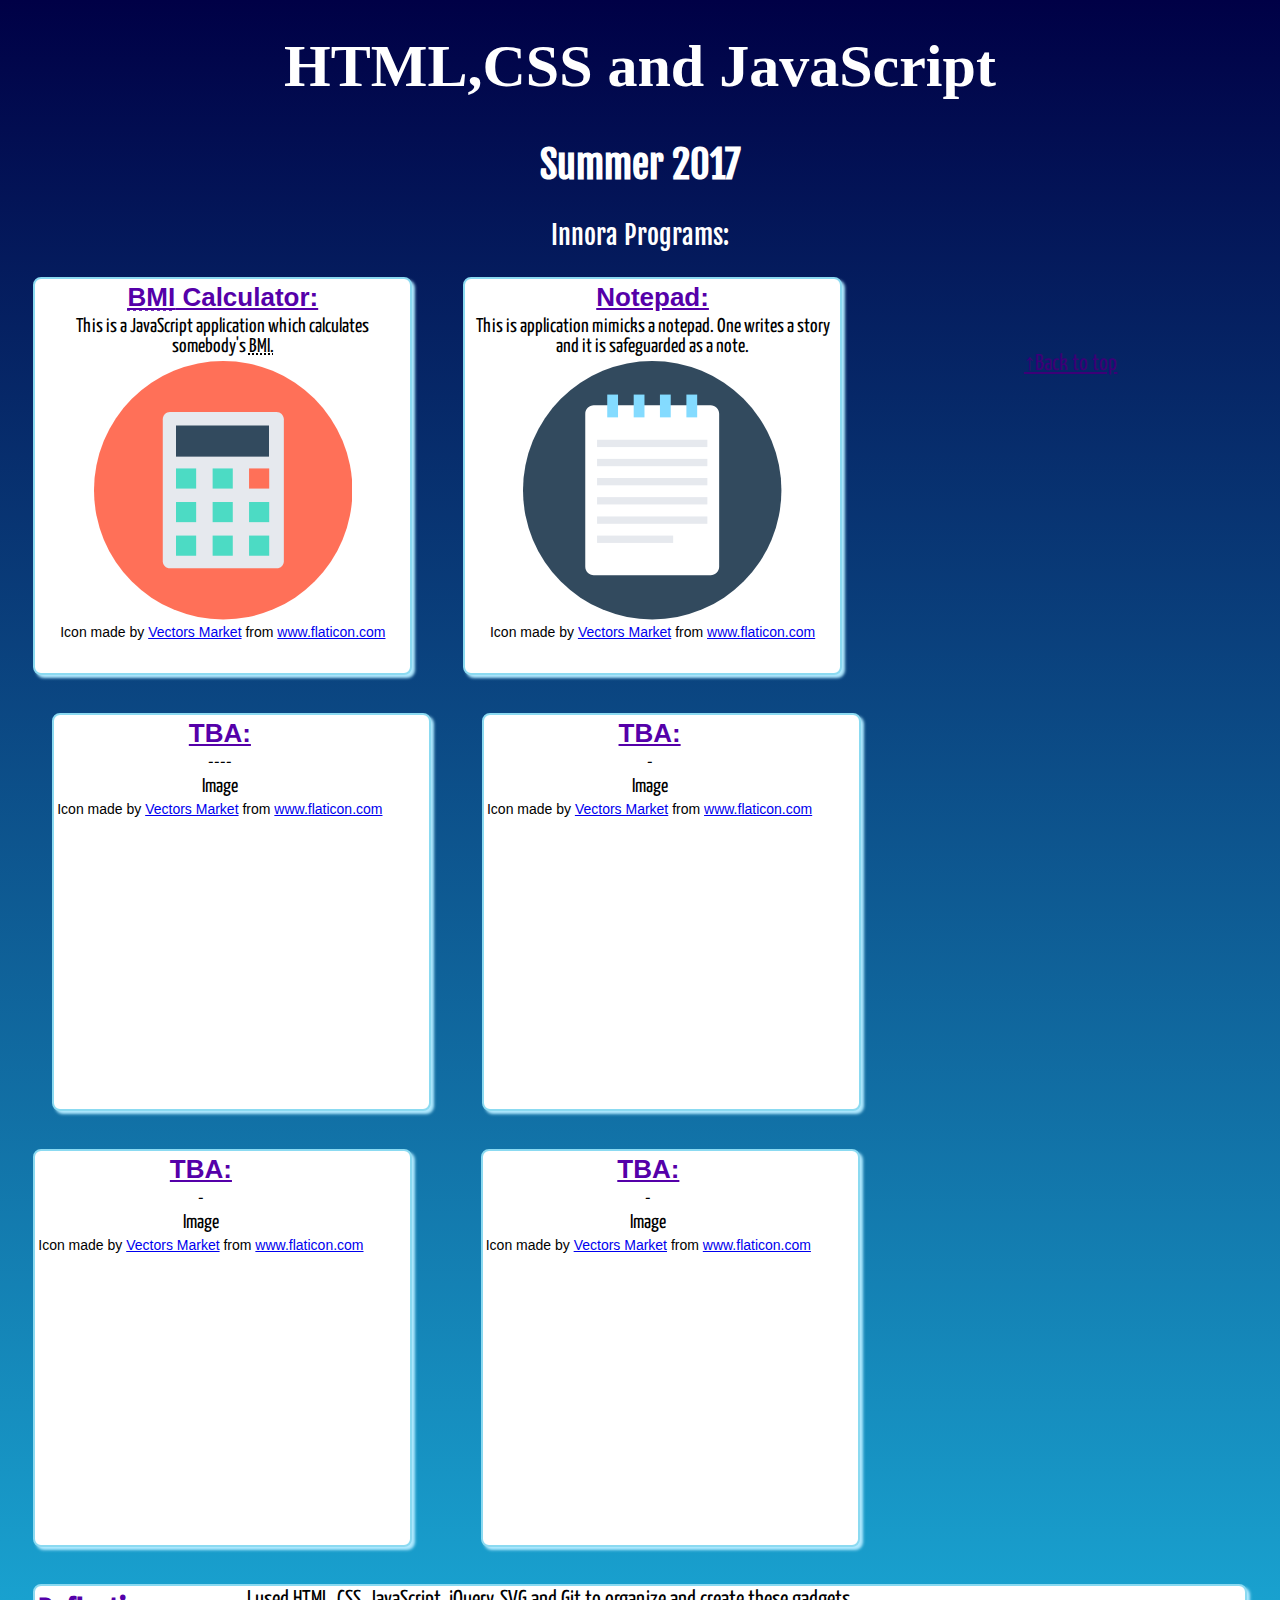
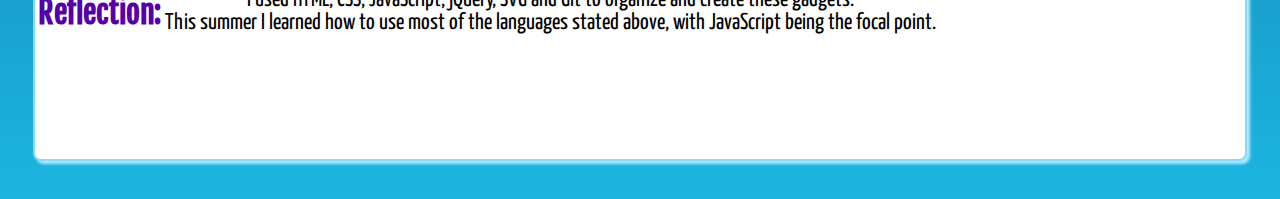
==== index.html @ 95ce41d3 "Add background" ====
<!DOCTYPE>
<html>
  <head>
    <title>Home</title>
    <meta charset="UTF-8">
    <link rel="stylesheet" href="index1.css">
    <link href="https://fonts.googleapis.com/css?family=Athiti|Bree+Serif|Crushed|Dosis|Fjalla+One|Open+Sans+Condensed:300|Ubuntu+Condensed|Yanone+Kaffeesatz" rel="stylesheet">
  </head>

  <body id="top">
    <h1>HTML,CSS and JavaScript</h1>
      <h2>Summer 2017</h2>
        <p>Innora Programs:</p>
  <div class="wrapper">
    <table class="app1">
      <tr>
        <th><div class="wrapper">
          <a href="HTML/BMI.html" target="_blank" class="linktitle"><abbr title="Body Mass Index">BMI</abbr> Calculator:</div></a>
        </th>
      </tr>
      <tr>
        <td>This is a JavaScript application which calculates somebody's <abbr title="Body Mass Index">BMI.</abbr></td>
      </tr>
      <tr>
        <td>
          <?xml version="1.0" encoding="iso-8859-1"?>
        <!-- Generator: Adobe Illustrator 19.0.0, SVG Export Plug-In . SVG Version: 6.00 Build 0)  -->
          <svg  width=70% height=80% version="1.1" id="Layer_1" xmlns="http://www.w3.org/2000/svg" xmlns:xlink="http://www.w3.org/1999/xlink" x="0px" y="0px"
        	 viewBox="0 0 508 508" style="enable-background:new 0 0 508 508;" xml:space="preserve">
            <circle style="fill:#FF7058;" cx="254" cy="254" r="254"/>
              <path style="fill:#E6E9EE;" d="M358.8,100.4H149.2c-7.6,0-14,6.4-14,14v279.2c0,7.6,6.4,14,14,14h210c7.6,0,14-6.4,14-14V114.4
        	     C372.8,106.8,366.8,100.4,358.8,100.4z"/>
               <rect x="161.2" y="126.8" style="fill:#324A5E;" width="182.8" height="61.2"/>
               <rect x="304.8" y="211.2" style="fill:#FF7058;" width="39.6" height="39.6"/>
                  <g>
        	          <rect x="161.2" y="211.2" style="fill:#4CDBC4;" width="39.6" height="39.6"/>
                  	<rect x="233.2" y="211.2" style="fill:#4CDBC4;" width="39.6" height="39.6"/>
                  	<rect x="161.2" y="277.2" style="fill:#4CDBC4;" width="39.6" height="39.6"/>
                  	<rect x="233.2" y="277.2" style="fill:#4CDBC4;" width="39.6" height="39.6"/>
                  	<rect x="304.8" y="277.2" style="fill:#4CDBC4;" width="39.6" height="39.6"/>
                  	<rect x="161.2" y="343.2" style="fill:#4CDBC4;" width="39.6" height="39.6"/>
                  	<rect x="233.2" y="343.2" style="fill:#4CDBC4;" width="39.6" height="39.6"/>
                  	<rect x="304.8" y="343.2" style="fill:#4CDBC4;" width="39.6" height="39.6"/>
                </g>
          </svg>
        </td>
        <tr>
      <td>
          <p class="caption">Icon made by <a href ="http://www.flaticon.com/authors/vectors-market" target="_blank"> Vectors Market</a> from <a href="http://www.flaticon.com" target="_blank">www.flaticon.com</a> </p>
        </td>
      </tr>
      </tr>
    </table>
   <table class="app2">
      <tr>
        <th><div class="wrapper">
          <a href="HTML/notes.html" target="_blank" class="linktitle">Notepad:</a></div>
        </th>
      </tr>
      <tr>
        <td>This is application mimicks a notepad. One writes a story and it is safeguarded as a note.</td>
      </tr>
      <tr>
        <td>
          <?xml version="1.0" encoding="iso-8859-1"?>
        <!--   Generator: Adobe Illustrator 19.0.0, SVG Export Plug-In . SVG Version: 6.00 Build 0)  -->
          <svg width=70% height=80% version="1.1" id="Layer_1" xmlns="http://www.w3.org/2000/svg" xmlns:xlink="http://www.w3.org/1999/xlink" x="0px" y="0px"
          	 viewBox="0 0 508 508" style="enable-background:new 0 0 508 508;" xml:space="preserve">
             <circle style="fill:#324A5E;" cx="254" cy="254" r="254"/>
             <path style="fill:#FFFFFF;" d="M368.8,421.2H139.2c-9.2,0-16.8-7.6-16.8-16.8V103.6c0-9.2,7.6-16.8,16.8-16.8h229.6
          	 c9.2,0,16.8,7.6,16.8,16.8v300.8C385.6,413.6,378,421.2,368.8,421.2z"/>
              <g>
          	     <rect x="321.2" y="66" style="fill:#84DBFF;" width="21.2" height="44.8"/>
          	      <rect x="269.2" y="66" style="fill:#84DBFF;" width="21.2" height="44.8"/>
          	      <rect x="217.6" y="66" style="fill:#84DBFF;" width="21.2" height="44.8"/>
          	      <rect x="165.6" y="66" style="fill:#84DBFF;" width="21.2" height="44.8"/>
              </g>
              <g>
          	     <rect x="145.6" y="154.8" style="fill:#E6E9EE;" width="216.8" height="14.4"/>
          	     <rect x="145.6" y="192.4" style="fill:#E6E9EE;" width="216.8" height="14.4"/>
          	     <rect x="145.6" y="230" style="fill:#E6E9EE;" width="216.8" height="14.4"/>
          	     <rect x="145.6" y="267.6" style="fill:#E6E9EE;" width="216.8" height="14.4"/>
          	     <rect x="145.6" y="305.6" style="fill:#E6E9EE;" width="216.8" height="14.4"/>
          	     <rect x="145.6" y="343.2" style="fill:#E6E9EE;" width="149.6" height="14.4"/>
              </g>
          </svg>
        </td>
        <tr>
      <td>
          <p class="caption">Icon made by <a href ="http://www.flaticon.com/authors/vectors-market" target="_blank"> Vectors Market</a> from <a href="http://www.flaticon.com" target="_blank">www.flaticon.com</a> </p>
        </td>
      </tr>
      </tr>
    </table>
    <table class="app3">
      <tr>
        <th><div class="wrapper">
          <a href="" target="_blank" class="linktitle">TBA:</div></a>
        </th>
      </tr>
      <tr>
        <td>----</td>
      </tr>
      <tr>
        <td>
          Image
        </td>
        <tr>
      <td>
          <p class="caption">Icon made by <a href ="http://www.flaticon.com/authors/vectors-market" target="_blank"> Vectors Market</a> from <a href="http://www.flaticon.com" target="_blank">www.flaticon.com</a> </p>
        </td>
      </tr>
      </tr>
    </table>
  </div>
    <br>
    <br>
    <br>
    <br>
    <div class="wrapper">
    <table class="app1" class="row-2">
      <tr>
        <th><div class="wrapper">
          <a href="" target="_blank" class="linktitle">TBA:</div></a>
        </th>
      </tr>
      <tr>
        <td>-</td>
      </tr>
      <tr>
        <td>
          Image
        </td>
        <tr>
      <td>
          <p class="caption">Icon made by <a href ="http://www.flaticon.com/authors/vectors-market" target="_blank"> Vectors Market</a> from <a href="http://www.flaticon.com" target="_blank">www.flaticon.com</a> </p>
        </td>
      </tr>
      </tr>
    </table>
   <table class="app2" class="row-2">
     <tr>
       <th><div class="wrapper">
         <a href="" target="_blank" class="linktitle">TBA:</div></a>
       </th>
     </tr>
     <tr>
       <td>-</td>
     </tr>
     <tr>
       <td>
         Image
       </td>
       <tr>
     <td>
         <p class="caption">Icon made by <a href ="http://www.flaticon.com/authors/vectors-market" target="_blank"> Vectors Market</a> from <a href="http://www.flaticon.com" target="_blank">www.flaticon.com</a> </p>
       </td>
     </tr>
     </tr>
    </table>
    <table class="app3" id="col-3-row-2" class="row-2">
      <tr>
        <th><div class="wrapper">
          <a href="" target="_blank" class="linktitle">TBA:</div></a>
        </th>
      </tr>
      <tr>
        <td>-</td>
      </tr>
      <tr>
        <td>
          Image
        </td>
        <tr>
      <td>
          <p class="caption">Icon made by <a href ="http://www.flaticon.com/authors/vectors-market" target="_blank"> Vectors Market</a> from <a href="http://www.flaticon.com" target="_blank">www.flaticon.com</a> </p>
        </td>
      </tr>
      </tr>
    </table>
  </div>
  <table class="app1" id="reflection">
    <th class="h4"> Reflection:</th>
    <td id="ref">I used HTML, CSS, JavaScript, jQuery, SVG and Git to organize and create these gadgets. <br>This summer I learned how to use most of the languages stated above, with JavaScript being the focal point. </td>
  </table>
  <a id="btp" href="#top"> &#8593;Back to top </a>
  </body>
</html>
---- index1.css ----
html{
  background:linear-gradient(to bottom,#000046,#1cb5e0);
  text-align: center;
  background-size: cover;
  border: none;

}
body{
  background-repeat: no-repeat;
}
h1{
  font-family: 'Crushed', cursive;
  text-align: center;
  font-size: 60px;
  color: white;
  margin-top: 2.5%;

}
.subtitle{
  font-size: 30px;
}
h2,.h4{
  font-family: 'Fjalla One', sans-serif;
  text-align: center;
  font-size:38px;
  color:white;
}
.h4{
  font-size: 30px;
  color:#5500a9;
}
p{
  font-family: 'Fjalla One', sans-serif;
  text-align: center;
  font-size: 26px;
  color:white;
}
td{
  font-family: 'Yanone Kaffeesatz', sans-serif;
  font-size: 20px;
  text-align: center;
  color:black;
}
th,.caption{
font-family: 'Ubuntu Condensed', sans-serif;
text-align: center;
font-size: 26px;
}
.caption{
  font-size: 14px;
  color:black;
}
table{
  position: relative;
  width:30%;
  height:45%;
  border: 2px solid #8bdaf1;
  border-radius: 8px;
  margin-right: 2%;
  margin-left: 2%;
  margin-bottom: 3%;
  display: inline-grid;
  background-color: white;
  box-shadow: 3px 3px 3px #b1eaff;
  -webkit-transition: all .5s; /* For Safari 3.1 to 6.0 */
  transition: all .5s;
  float:left;
  cursor:pointer;
}
.app3{
margin-left: 3.5%;
}
.app2{
  margin-right: 2.15%;
}
.app{
  margin-left: 1.5%;
}
#col-3-row-2{
  float:left;
  margin-left: 3.25%;
  margin-right: 0%;
}
.linktitle{
  color:#5500a9;
}
table:hover{
  background-color:rgb(220,241,250);
  color:#4141ff;
  width:31%;
  box-shadow: 5px 5px 4px #3c0077;
}
#ref{
  font-size: 23px;
  color:black;
}
#reflection{
width:96%;
height:20%;
}
#reflection:hover{
  width:97%;
}
#btp{
  text-align: center;
  color:#3c0077;
  font-family: 'Yanone Kaffeesatz', sans-serif;
  font-size:23px;
}
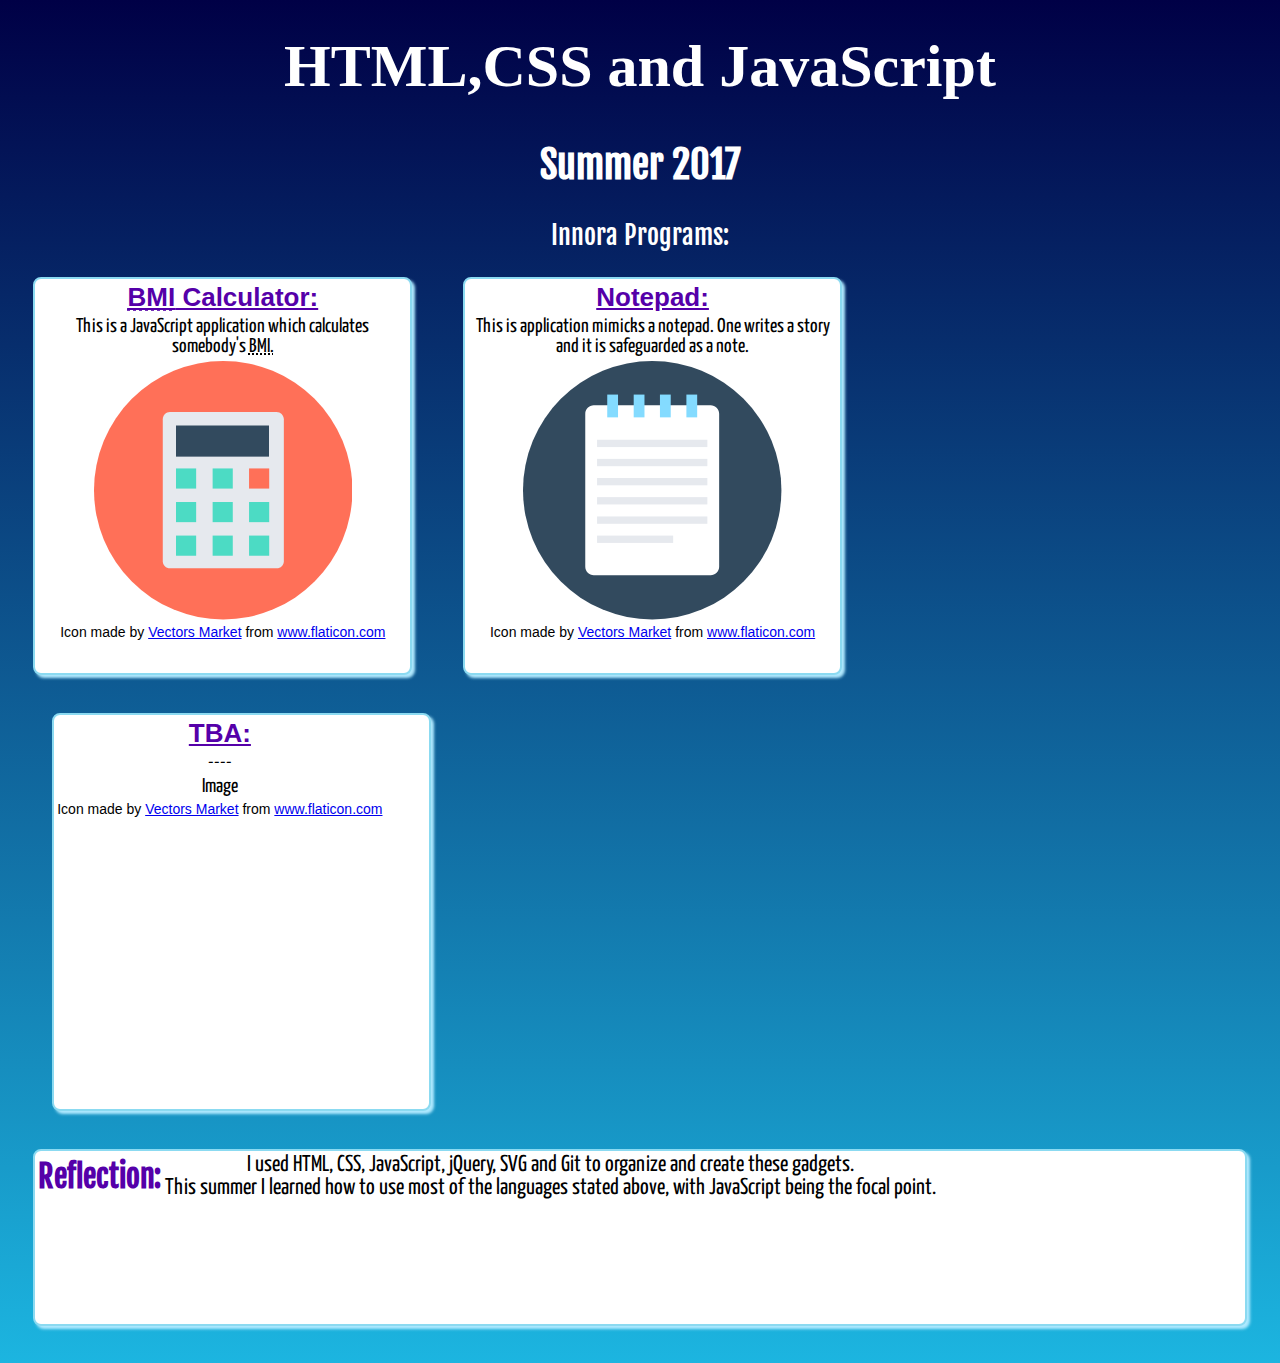
==== commit 1f2a8459: "Add new images and add jQuery (not draggable yet)" ====
--- a/index.html
+++ b/index.html
@@ -117,7 +117,7 @@
     <br>
     <br>
     <br>
-    <div class="wrapper">
+    <!--<div class="wrapper">
     <table class="app1" class="row-2">
       <tr>
         <th><div class="wrapper">
@@ -178,11 +178,13 @@
       </tr>
       </tr>
     </table>
-  </div>
+  </div>-->
   <table class="app1" id="reflection">
     <th class="h4"> Reflection:</th>
     <td id="ref">I used HTML, CSS, JavaScript, jQuery, SVG and Git to organize and create these gadgets. <br>This summer I learned how to use most of the languages stated above, with JavaScript being the focal point. </td>
   </table>
-  <a id="btp" href="#top"> &#8593;Back to top </a>
+  <br>
+  <br>
+  
   </body>
 </html>
--- a/index1.css
+++ b/index1.css
@@ -101,9 +101,12 @@
 #reflection:hover{
   width:97%;
 }
+/*
 #btp{
-  text-align: center;
+  text-align: right;
   color:#3c0077;
   font-family: 'Yanone Kaffeesatz', sans-serif;
   font-size:23px;
-}
+  position: absolute;
+  bottom:.2%;
+}*/
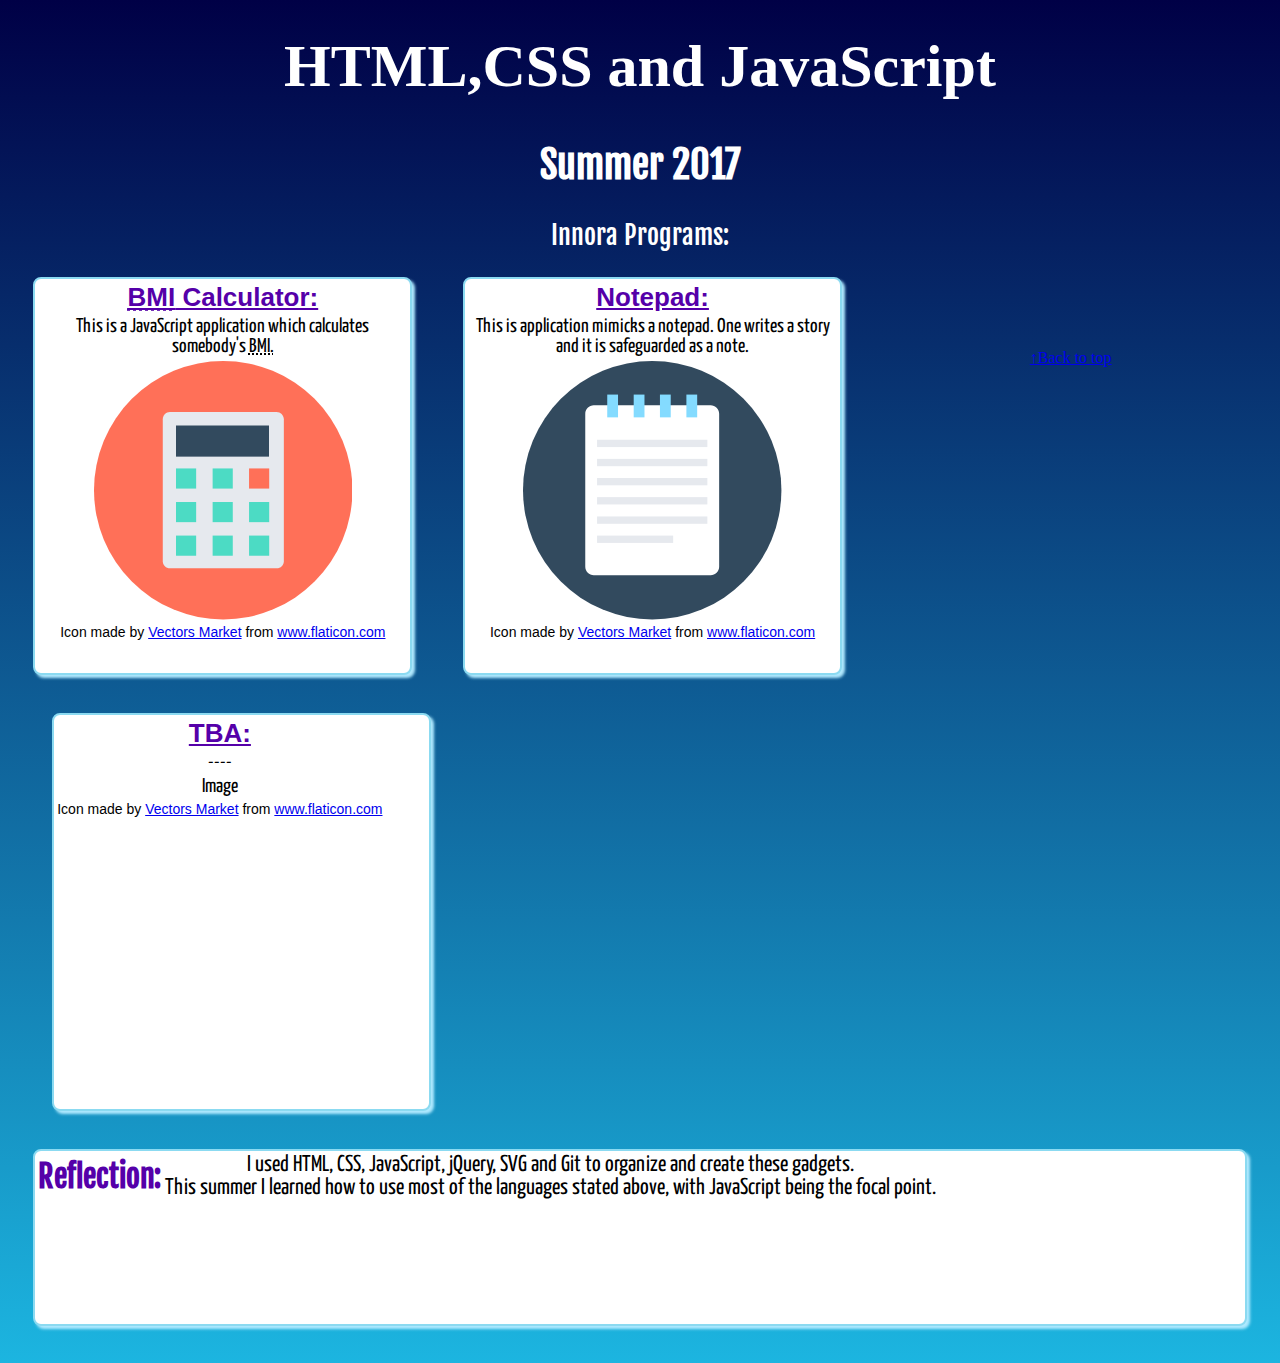
==== commit 3aeeddc3: "Added indexes and images" ====
--- a/index.html
+++ b/index.html
@@ -15,7 +15,7 @@
     <table class="app1">
       <tr>
         <th><div class="wrapper">
-          <a href="HTML/BMI.html" target="_blank" class="linktitle"><abbr title="Body Mass Index">BMI</abbr> Calculator:</div></a>
+          <a href="HTML/BMI.html" class="linktitle"><abbr title="Body Mass Index">BMI</abbr> Calculator:</div></a>
         </th>
       </tr>
       <tr>
@@ -54,7 +54,7 @@
    <table class="app2">
       <tr>
         <th><div class="wrapper">
-          <a href="HTML/notes.html" target="_blank" class="linktitle">Notepad:</a></div>
+          <a href="HTML/notes.html"  class="linktitle">Notepad:</a></div>
         </th>
       </tr>
       <tr>
@@ -95,7 +95,7 @@
     <table class="app3">
       <tr>
         <th><div class="wrapper">
-          <a href="" target="_blank" class="linktitle">TBA:</div></a>
+          <a href=""  class="linktitle">TBA:</div></a>
         </th>
       </tr>
       <tr>
@@ -183,8 +183,6 @@
     <th class="h4"> Reflection:</th>
     <td id="ref">I used HTML, CSS, JavaScript, jQuery, SVG and Git to organize and create these gadgets. <br>This summer I learned how to use most of the languages stated above, with JavaScript being the focal point. </td>
   </table>
-  <br>
-  <br>
-  
+  <a id="btp" href="#top"> &#8593;Back to top </a>
   </body>
 </html>
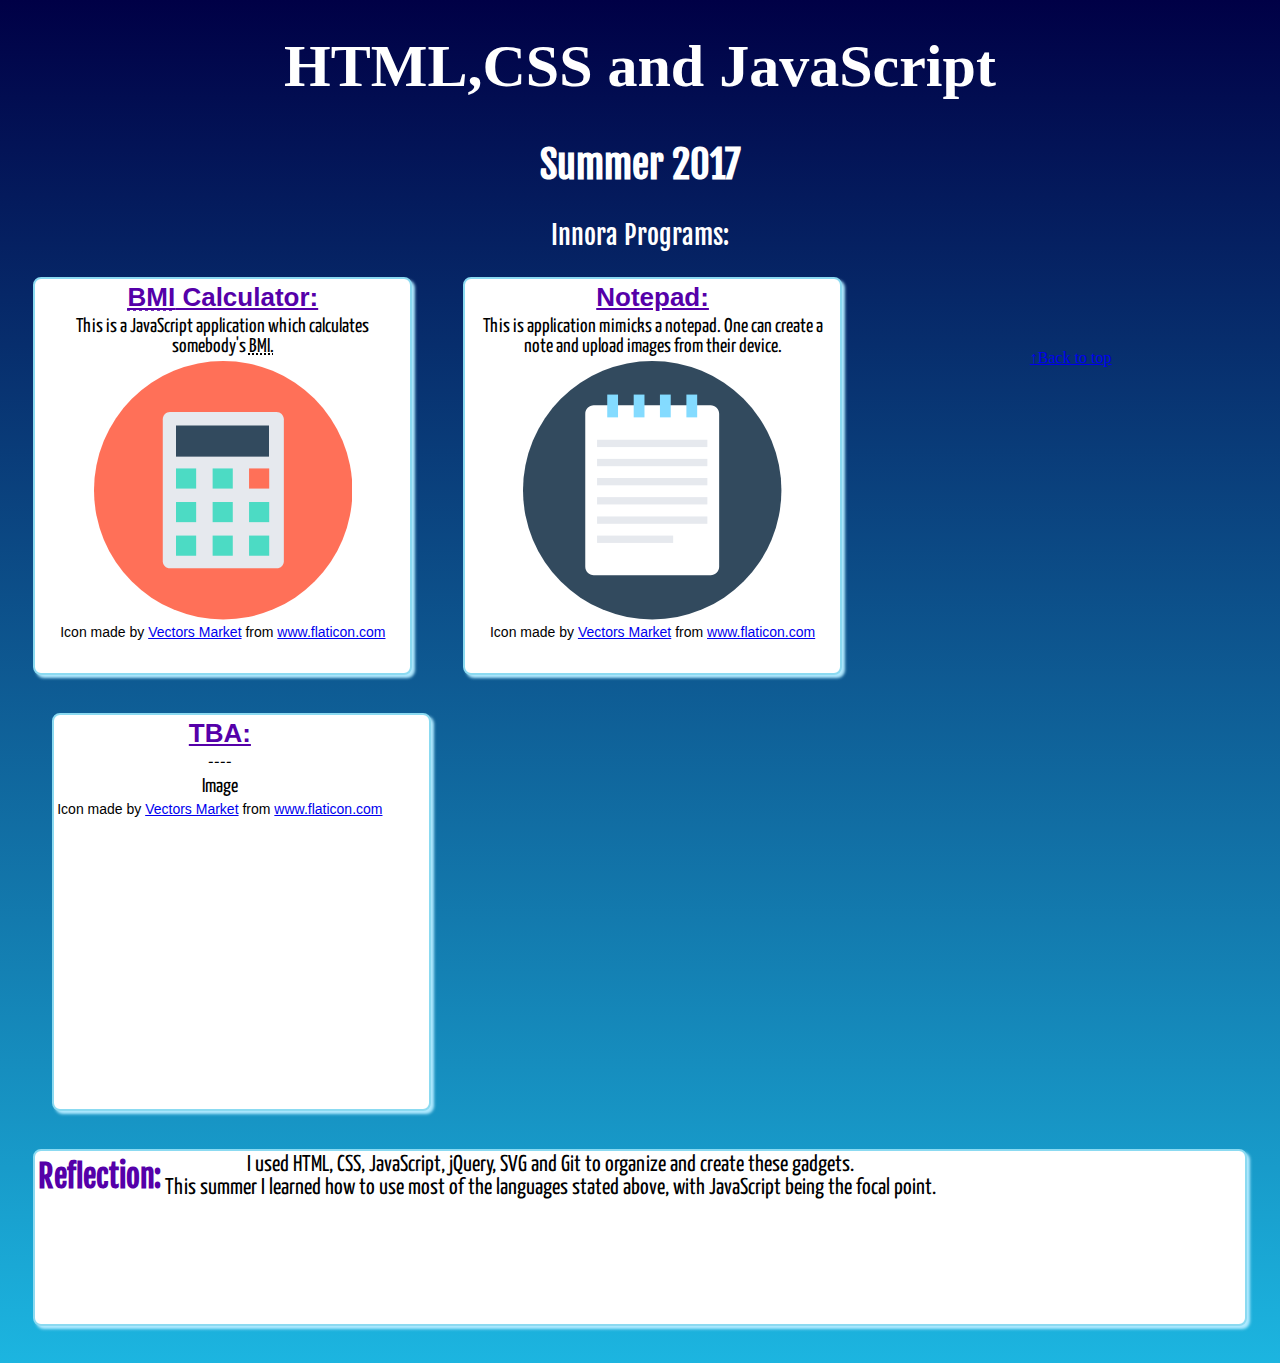
==== commit 6117c5df: "Beautify buttons" ====
--- a/index.html
+++ b/index.html
@@ -58,7 +58,7 @@
         </th>
       </tr>
       <tr>
-        <td>This is application mimicks a notepad. One writes a story and it is safeguarded as a note.</td>
+        <td>This is application mimicks a notepad. One can create a note and upload images from their device.</td>
       </tr>
       <tr>
         <td>
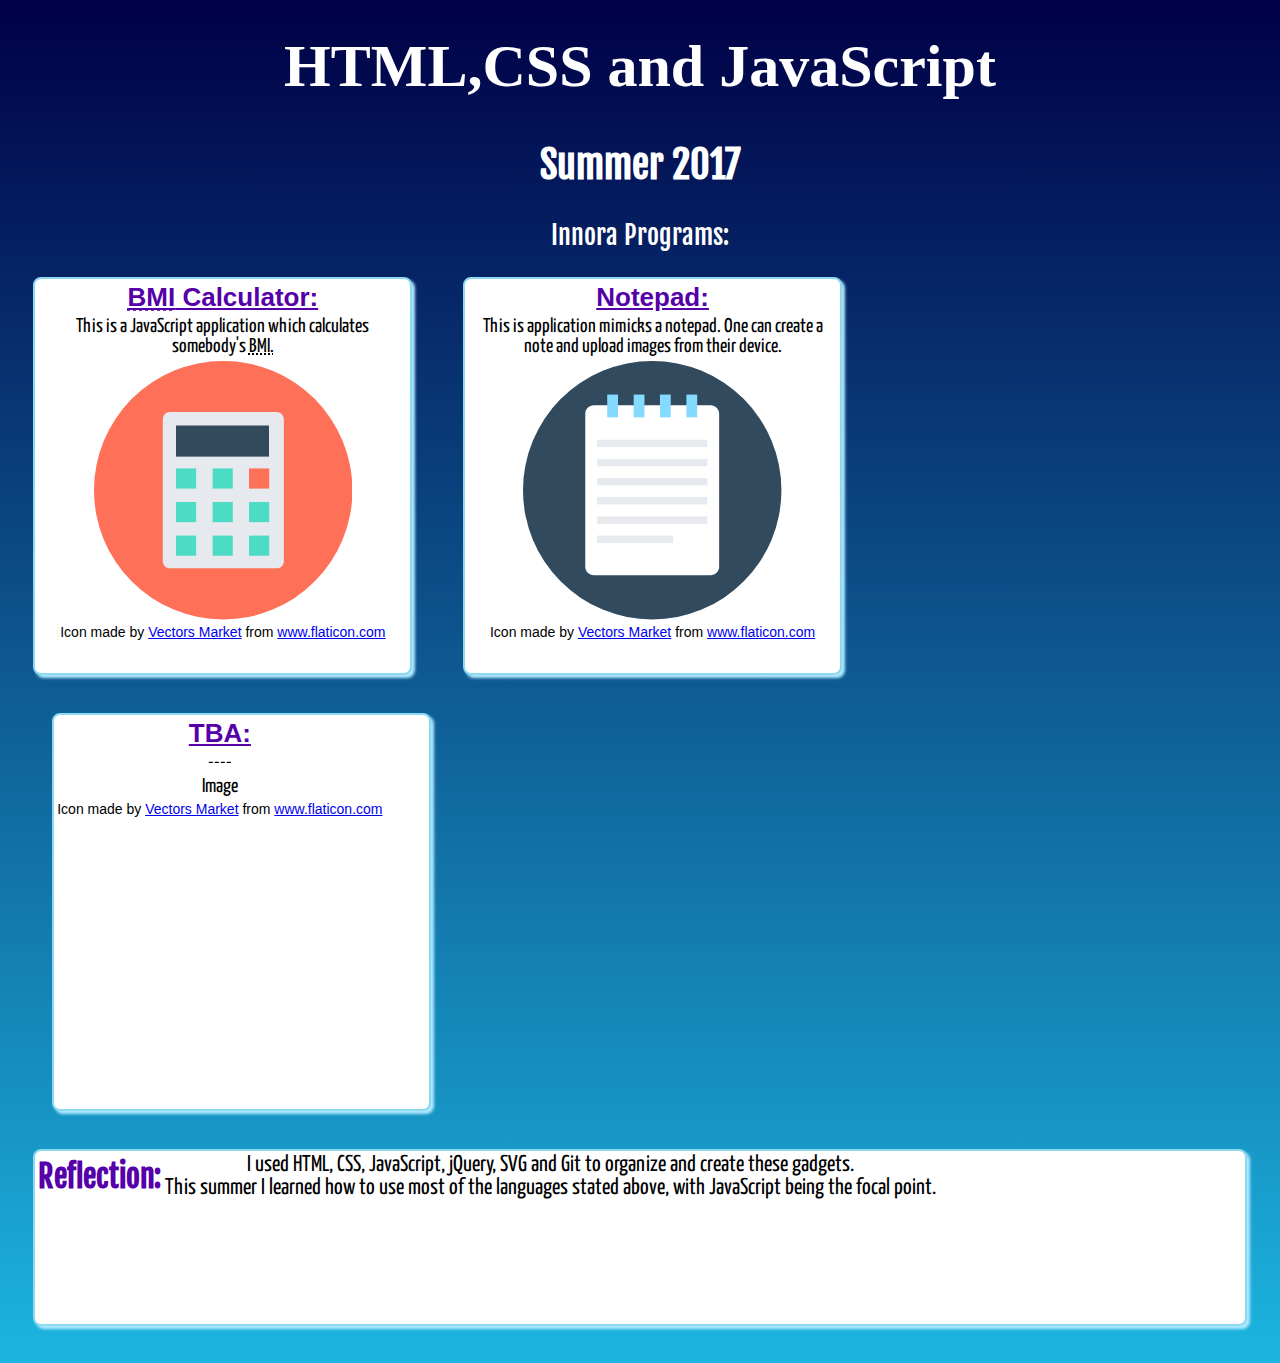
==== commit 7b09032d: "Resolve conflicts after merging" ====
--- a/index.html
+++ b/index.html
@@ -183,6 +183,8 @@
     <th class="h4"> Reflection:</th>
     <td id="ref">I used HTML, CSS, JavaScript, jQuery, SVG and Git to organize and create these gadgets. <br>This summer I learned how to use most of the languages stated above, with JavaScript being the focal point. </td>
   </table>
-  <a id="btp" href="#top"> &#8593;Back to top </a>
+  <br>
+  <br>
+  
   </body>
 </html>
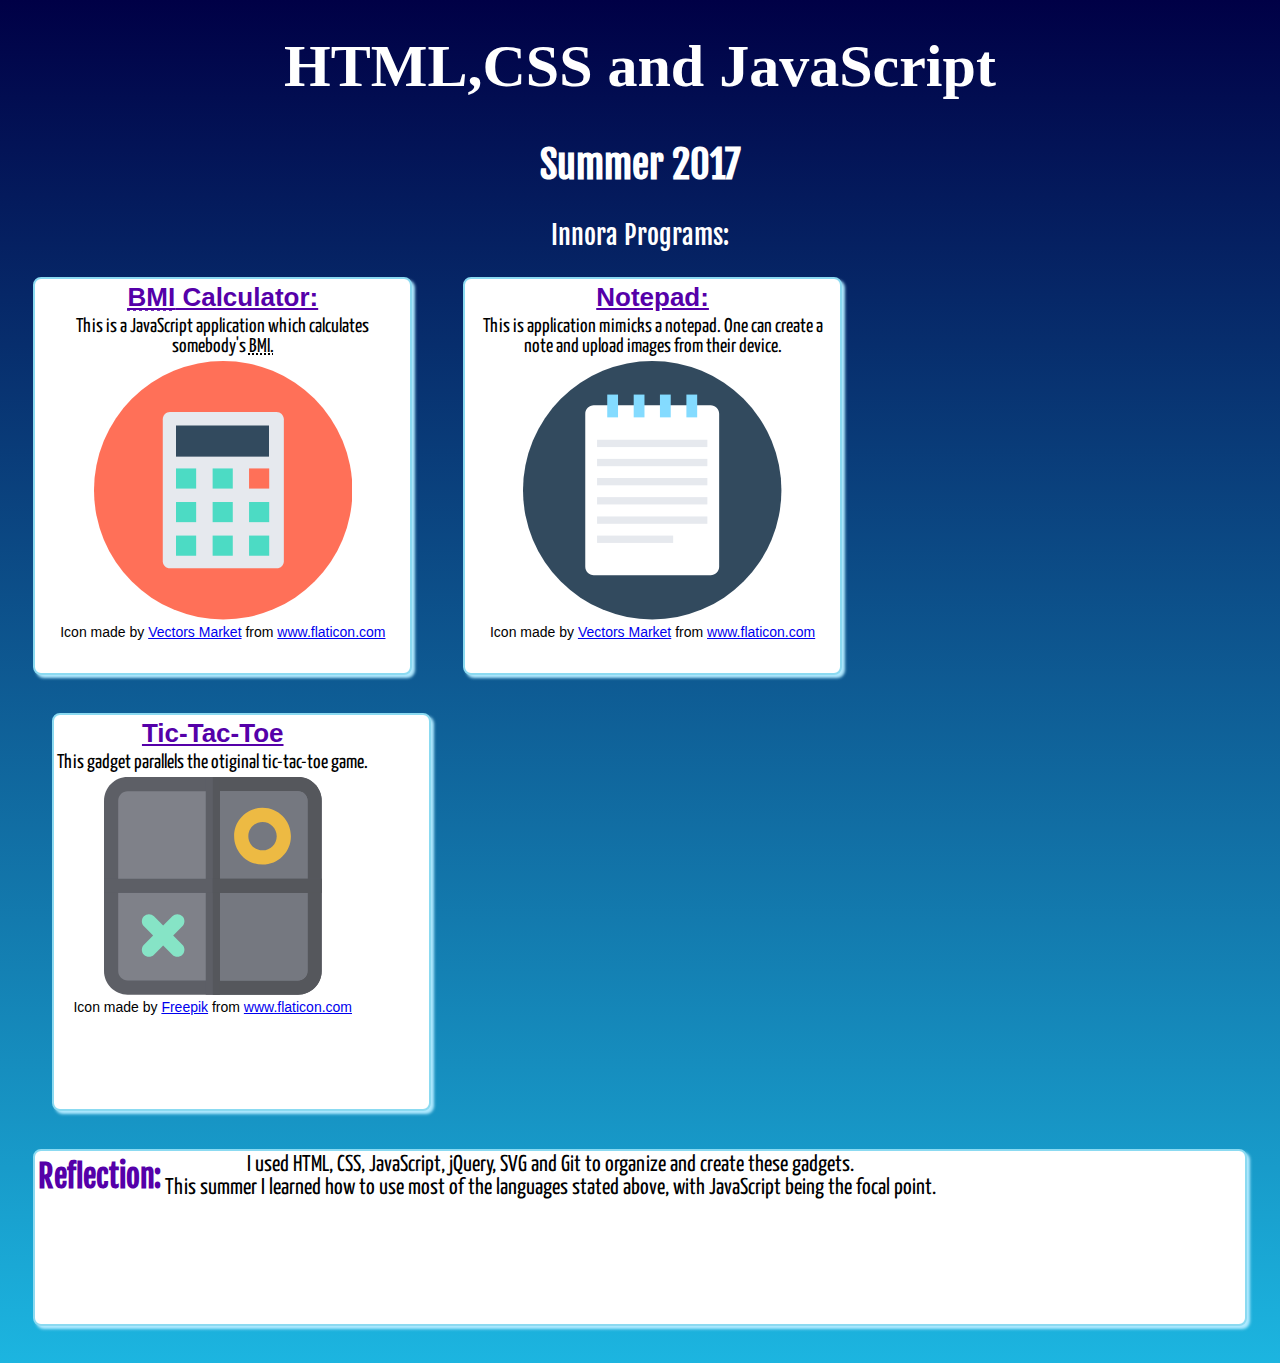
==== commit ed652b3d: "Made tic- tac -toe base" ====
--- a/index.html
+++ b/index.html
@@ -63,26 +63,26 @@
       <tr>
         <td>
           <?xml version="1.0" encoding="iso-8859-1"?>
-        <!--   Generator: Adobe Illustrator 19.0.0, SVG Export Plug-In . SVG Version: 6.00 Build 0)  -->
+            <!--   Generator: Adobe Illustrator 19.0.0, SVG Export Plug-In . SVG Version: 6.00 Build 0)  -->
           <svg width=70% height=80% version="1.1" id="Layer_1" xmlns="http://www.w3.org/2000/svg" xmlns:xlink="http://www.w3.org/1999/xlink" x="0px" y="0px"
           	 viewBox="0 0 508 508" style="enable-background:new 0 0 508 508;" xml:space="preserve">
-             <circle style="fill:#324A5E;" cx="254" cy="254" r="254"/>
-             <path style="fill:#FFFFFF;" d="M368.8,421.2H139.2c-9.2,0-16.8-7.6-16.8-16.8V103.6c0-9.2,7.6-16.8,16.8-16.8h229.6
-          	 c9.2,0,16.8,7.6,16.8,16.8v300.8C385.6,413.6,378,421.2,368.8,421.2z"/>
-              <g>
-          	     <rect x="321.2" y="66" style="fill:#84DBFF;" width="21.2" height="44.8"/>
-          	      <rect x="269.2" y="66" style="fill:#84DBFF;" width="21.2" height="44.8"/>
-          	      <rect x="217.6" y="66" style="fill:#84DBFF;" width="21.2" height="44.8"/>
-          	      <rect x="165.6" y="66" style="fill:#84DBFF;" width="21.2" height="44.8"/>
-              </g>
-              <g>
-          	     <rect x="145.6" y="154.8" style="fill:#E6E9EE;" width="216.8" height="14.4"/>
-          	     <rect x="145.6" y="192.4" style="fill:#E6E9EE;" width="216.8" height="14.4"/>
-          	     <rect x="145.6" y="230" style="fill:#E6E9EE;" width="216.8" height="14.4"/>
-          	     <rect x="145.6" y="267.6" style="fill:#E6E9EE;" width="216.8" height="14.4"/>
-          	     <rect x="145.6" y="305.6" style="fill:#E6E9EE;" width="216.8" height="14.4"/>
-          	     <rect x="145.6" y="343.2" style="fill:#E6E9EE;" width="149.6" height="14.4"/>
-              </g>
+              <circle style="fill:#324A5E;" cx="254" cy="254" r="254"/>
+                <path style="fill:#FFFFFF;" d="M368.8,421.2H139.2c-9.2,0-16.8-7.6-16.8-16.8V103.6c0-9.2,7.6-16.8,16.8-16.8h229.6
+          	     c9.2,0,16.8,7.6,16.8,16.8v300.8C385.6,413.6,378,421.2,368.8,421.2z"/>
+                 <g>
+          	         <rect x="321.2" y="66" style="fill:#84DBFF;" width="21.2" height="44.8"/>
+          	         <rect x="269.2" y="66" style="fill:#84DBFF;" width="21.2" height="44.8"/>
+          	         <rect x="217.6" y="66" style="fill:#84DBFF;" width="21.2" height="44.8"/>
+          	         <rect x="165.6" y="66" style="fill:#84DBFF;" width="21.2" height="44.8"/>
+                </g>
+                <g>
+          	          <rect x="145.6" y="154.8" style="fill:#E6E9EE;" width="216.8" height="14.4"/>
+          	          <rect x="145.6" y="192.4" style="fill:#E6E9EE;" width="216.8" height="14.4"/>
+          	          <rect x="145.6" y="230" style="fill:#E6E9EE;" width="216.8" height="14.4"/>
+          	          <rect x="145.6" y="267.6" style="fill:#E6E9EE;" width="216.8" height="14.4"/>
+          	          <rect x="145.6" y="305.6" style="fill:#E6E9EE;" width="216.8" height="14.4"/>
+          	          <rect x="145.6" y="343.2" style="fill:#E6E9EE;" width="149.6" height="14.4"/>
+                </g>
           </svg>
         </td>
         <tr>
@@ -95,19 +95,48 @@
     <table class="app3">
       <tr>
         <th><div class="wrapper">
-          <a href=""  class="linktitle">TBA:</div></a>
-        </th>
-      </tr>
-      <tr>
-        <td>----</td>
-      </tr>
-      <tr>
-        <td>
-          Image
-        </td>
-        <tr>
-      <td>
-          <p class="caption">Icon made by <a href ="http://www.flaticon.com/authors/vectors-market" target="_blank"> Vectors Market</a> from <a href="http://www.flaticon.com" target="_blank">www.flaticon.com</a> </p>
+          <a href="HTML/tac.html"  class="linktitle">Tic-Tac-Toe</div></a>
+        </th>
+      </tr>
+      <tr>
+        <td>This gadget parallels the otiginal tic-tac-toe game.</td>
+      </tr>
+      <tr>
+        <td>
+          <?xml version="1.0" encoding="iso-8859-1"?>
+          <!-- Generator: Adobe Illustrator 19.0.0, SVG Export Plug-In . SVG Version: 6.00 Build 0)  -->
+          <svg   width=70% height=80% version="1.1" id="Layer_1" xmlns="http://www.w3.org/2000/svg" xmlns:xlink="http://www.w3.org/1999/xlink" x="0px" y="0px"
+          	 viewBox="0 0 512 512" style="enable-background:new 0 0 512 512;" xml:space="preserve">
+          <path style="fill:#5D5F66;" d="M456.348,512H55.652C24.968,512,0,487.032,0,456.348V55.652C0,24.968,24.968,0,55.652,0h400.696
+          	C487.032,0,512,24.968,512,55.652v400.696C512,487.032,487.032,512,456.348,512z"/>
+          <path style="fill:#55575C;" d="M456.348,0H256v512h200.348C487.032,512,512,487.032,512,456.348V55.652
+          	C512,24.968,487.032,0,456.348,0z"/>
+          <path style="fill:#7F8189;" d="M55.652,33.391c-12.271,0-22.261,9.984-22.261,22.261v400.696c0,12.277,9.99,22.261,22.261,22.261
+          	h400.696c12.271,0,22.261-9.984,22.261-22.261V55.652c0-12.277-9.99-22.261-22.261-22.261H55.652z"/>
+          <path style="fill:#757880;" d="M456.348,33.391H256v445.217h200.348c12.271,0,22.261-9.984,22.261-22.261V55.652
+          	C478.609,43.375,468.619,33.391,456.348,33.391z"/>
+          <path style="fill:#86E4C6;" d="M162.739,372.87l21.587-21.587c6.521-6.516,6.521-17.092,0-23.609
+          	c-6.521-6.521-17.087-6.521-23.609,0l-21.587,21.587l-21.587-21.587c-6.521-6.521-17.087-6.521-23.609,0
+          	c-6.521,6.516-6.521,17.092,0,23.609l21.587,21.587l-21.587,21.587c-6.521,6.516-6.521,17.092,0,23.609
+          	c6.522,6.522,17.086,6.522,23.609,0l21.587-21.587l21.587,21.587c6.522,6.522,17.086,6.522,23.609,0
+          	c6.521-6.516,6.521-17.092,0-23.609L162.739,372.87z"/>
+          <g>
+          	<rect x="239.304" style="fill:#5D5F66;" width="33.391" height="512"/>
+          	<rect y="239.304" style="fill:#5D5F66;" width="512" height="33.391"/>
+          </g>
+          <g>
+          	<rect x="256" style="fill:#55575C;" width="16.696" height="512"/>
+          	<rect x="256" y="239.304" style="fill:#55575C;" width="256" height="33.391"/>
+          </g>
+          <path style="fill:#EDBA43;" d="M372.87,72.348c-36.883,0-66.783,29.9-66.783,66.783s29.9,66.783,66.783,66.783
+          	s66.783-29.9,66.783-66.783S409.752,72.348,372.87,72.348z M372.87,172.522c-18.442,0-33.391-14.949-33.391-33.391
+          	s14.949-33.391,33.391-33.391s33.391,14.949,33.391,33.391S391.312,172.522,372.87,172.522z"/>
+          <g>
+          </g>
+        </td>
+        <tr>
+      <td>
+          <p class="caption">Icon made by <a href ="http://www.flaticon.com/authors/freepik" target="_blank"> Freepik</a> from <a href="http://www.flaticon.com" target="_blank">www.flaticon.com</a> </p>
         </td>
       </tr>
       </tr>
@@ -185,6 +214,6 @@
   </table>
   <br>
   <br>
-  
+
   </body>
 </html>
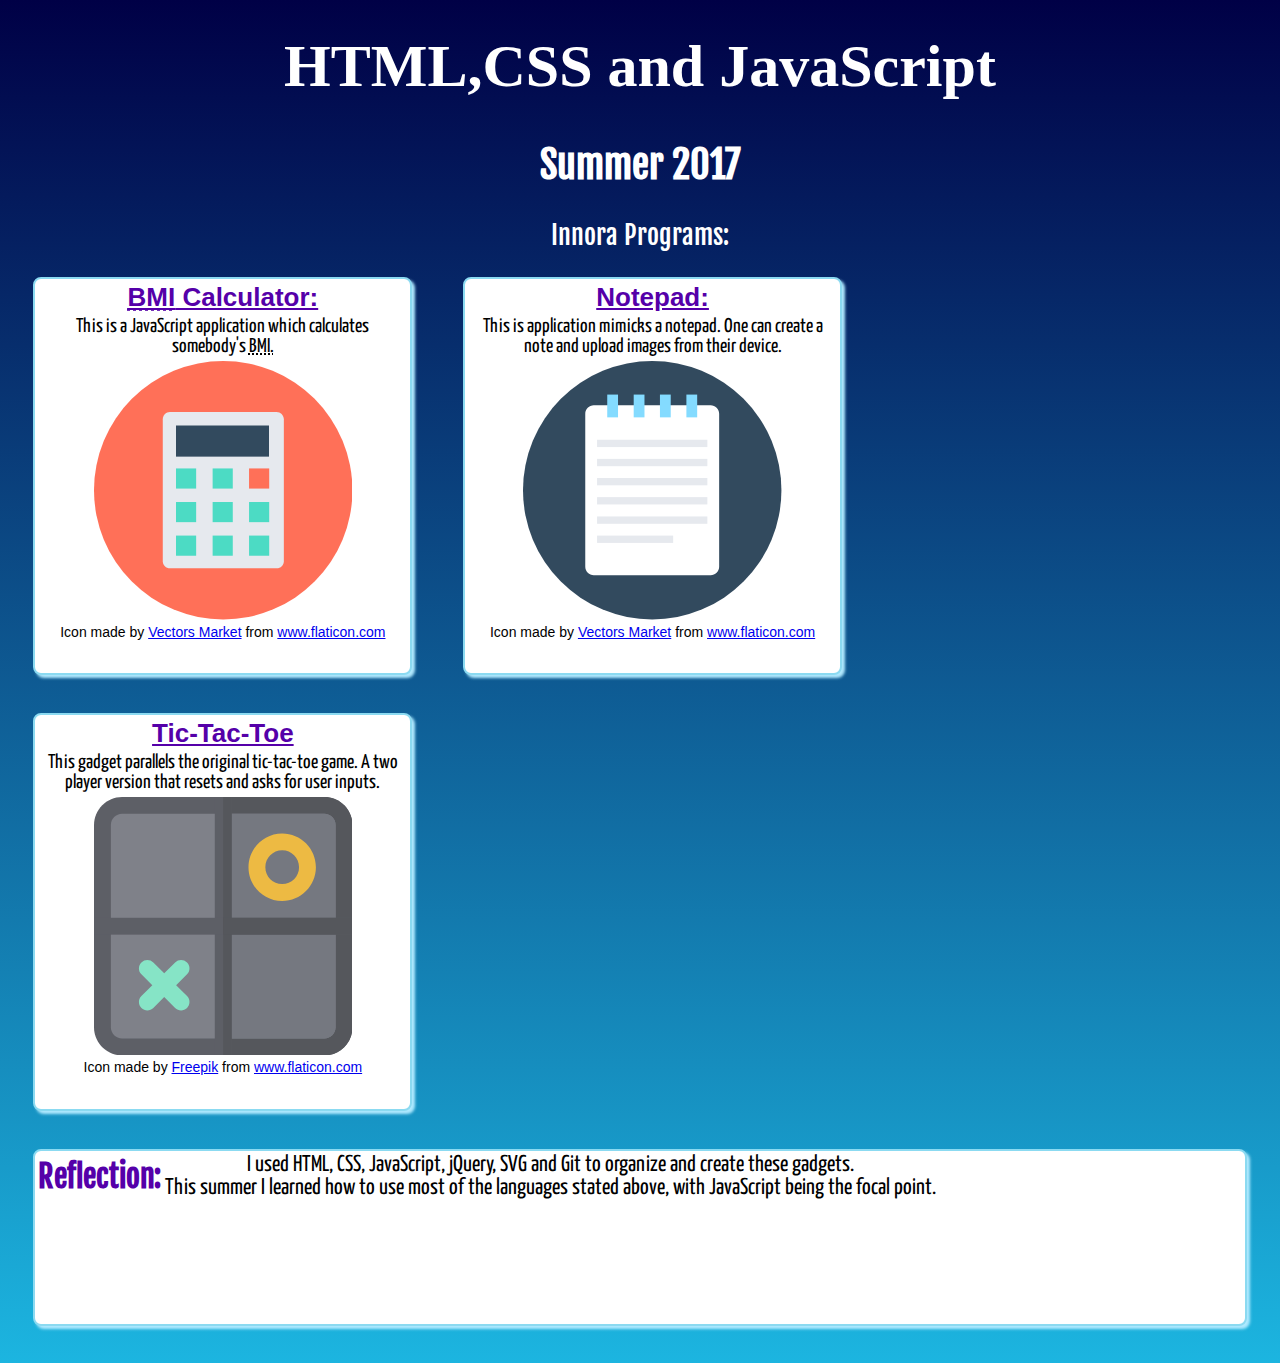
==== commit e08ba993: "Change Backgrounds" ====
--- a/index.html
+++ b/index.html
@@ -99,7 +99,7 @@
         </th>
       </tr>
       <tr>
-        <td>This gadget parallels the otiginal tic-tac-toe game.</td>
+        <td>This gadget parallels the original tic-tac-toe game. A two player version that resets and asks for user inputs.</td>
       </tr>
       <tr>
         <td>
--- a/index1.css
+++ b/index1.css
@@ -68,10 +68,10 @@
   cursor:pointer;
 }
 .app3{
-margin-left: 3.5%;
+margin-left: 2%;
 }
 .app2{
-  margin-right: 2.15%;
+  margin-right: 2.5%;
 }
 .app{
   margin-left: 1.5%;
@@ -101,12 +101,3 @@
 #reflection:hover{
   width:97%;
 }
-/*
-#btp{
-  text-align: right;
-  color:#3c0077;
-  font-family: 'Yanone Kaffeesatz', sans-serif;
-  font-size:23px;
-  position: absolute;
-  bottom:.2%;
-}*/
